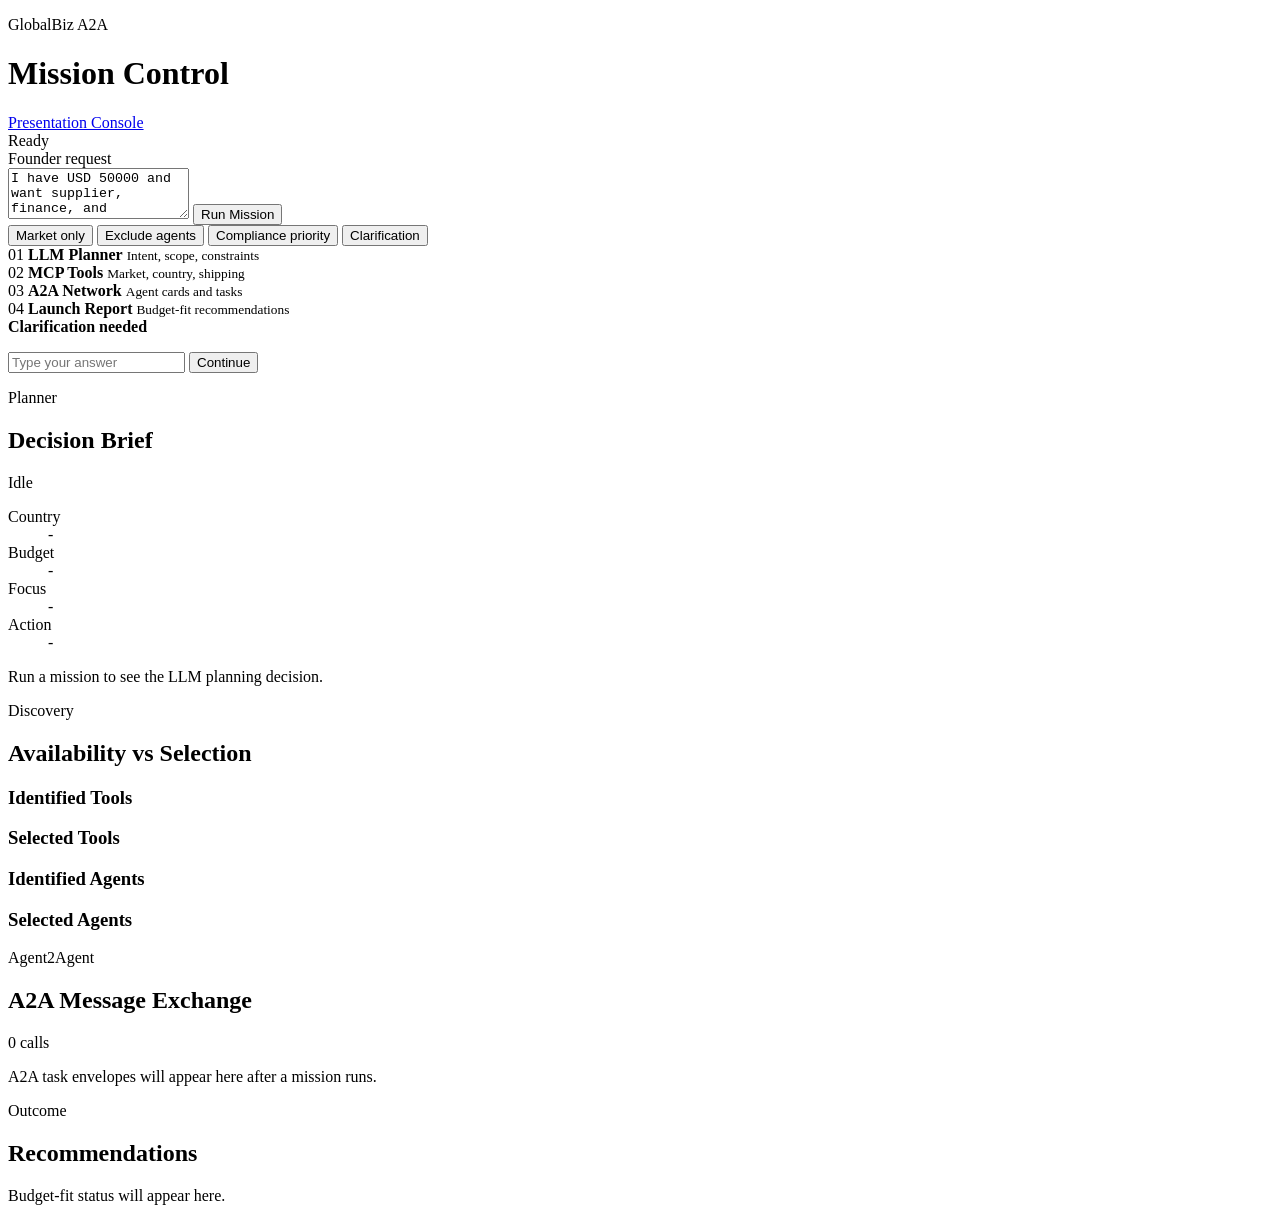
==== business-advisor/static/index.html @ 6810486f "Added a terminal output page" ====
<!doctype html>
<html lang="en">
  <head>
    <meta charset="UTF-8" />
    <meta name="viewport" content="width=device-width, initial-scale=1.0" />
    <title>GlobalBiz Mission Control</title>
    <link rel="stylesheet" href="/static/styles.css" />
  </head>
  <body>
    <main class="shell">
      <header class="topbar">
        <div>
          <p class="eyebrow">GlobalBiz A2A</p>
          <h1>Mission Control</h1>
        </div>
        <div class="top-actions">
          <a class="console-link" href="/static/console.html">Presentation Console</a>
          <div class="system-state" id="systemState">
            <span class="state-light"></span>
            Ready
          </div>
        </div>
      </header>

      <section class="command-center">
        <form id="queryForm" class="query-form">
          <label for="queryInput">Founder request</label>
          <div class="query-row">
            <textarea id="queryInput" rows="3">I have USD 50000 and want supplier, finance, and compliance analysis for starting a business in UAE</textarea>
            <button type="submit" id="runButton">Run Mission</button>
          </div>
        </form>
        <div class="quick-prompts" aria-label="Example prompts">
          <button type="button" data-query="I have USD 50000 and only want market research for starting a business in USA">Market only</button>
          <button type="button" data-query="I want to do a business in UAE and skip compliance and logistics. I have USD 10000">Exclude agents</button>
          <button type="button" data-query="a business in UK, budget 10000, compliance to be the top priority">Compliance priority</button>
          <button type="button" data-query="I want to start a business">Clarification</button>
        </div>
      </section>

      <section class="mission-map" aria-label="Mission stages">
        <div class="stage active" data-stage="planner">
          <span>01</span>
          <strong>LLM Planner</strong>
          <small>Intent, scope, constraints</small>
        </div>
        <div class="stage" data-stage="tools">
          <span>02</span>
          <strong>MCP Tools</strong>
          <small>Market, country, shipping</small>
        </div>
        <div class="stage" data-stage="a2a">
          <span>03</span>
          <strong>A2A Network</strong>
          <small>Agent cards and tasks</small>
        </div>
        <div class="stage" data-stage="report">
          <span>04</span>
          <strong>Launch Report</strong>
          <small>Budget-fit recommendations</small>
        </div>
      </section>

      <section id="clarificationPanel" class="notice hidden">
        <strong>Clarification needed</strong>
        <p id="clarificationQuestion"></p>
        <form id="clarificationForm" class="clarification-form">
          <input id="clarificationInput" type="text" placeholder="Type your answer" />
          <button type="submit">Continue</button>
        </form>
      </section>

      <section id="messagePanel" class="notice hidden"></section>

      <section class="dashboard">
        <section class="panel planner-panel">
          <div class="panel-title">
            <div>
              <p class="eyebrow">Planner</p>
              <h2>Decision Brief</h2>
            </div>
            <span id="plannerBadge" class="badge">Idle</span>
          </div>
          <dl class="brief-grid">
            <div><dt>Country</dt><dd id="countryValue">-</dd></div>
            <div><dt>Budget</dt><dd id="budgetValue">-</dd></div>
            <div><dt>Focus</dt><dd id="focusValue">-</dd></div>
            <div><dt>Action</dt><dd id="actionValue">-</dd></div>
          </dl>
          <p id="plannerNotes" class="notes">Run a mission to see the LLM planning decision.</p>
        </section>

        <section class="panel selection-panel">
          <div class="panel-title">
            <div>
              <p class="eyebrow">Discovery</p>
              <h2>Availability vs Selection</h2>
            </div>
          </div>
          <div class="selection-grid">
            <div>
              <h3>Identified Tools</h3>
              <div id="identifiedTools" class="chip-list"></div>
            </div>
            <div>
              <h3>Selected Tools</h3>
              <div id="selectedTools" class="chip-list selected"></div>
            </div>
            <div>
              <h3>Identified Agents</h3>
              <div id="identifiedAgents" class="chip-list"></div>
            </div>
            <div>
              <h3>Selected Agents</h3>
              <div id="selectedAgents" class="chip-list selected"></div>
            </div>
          </div>
        </section>

        <section class="panel a2a-panel">
          <div class="panel-title">
            <div>
              <p class="eyebrow">Agent2Agent</p>
              <h2>A2A Message Exchange</h2>
            </div>
            <span id="a2aCount" class="badge">0 calls</span>
          </div>
          <div id="a2aTimeline" class="a2a-timeline">
            <p class="empty">A2A task envelopes will appear here after a mission runs.</p>
          </div>
        </section>

        <section class="panel recommendations-panel">
          <div class="panel-title">
            <div>
              <p class="eyebrow">Outcome</p>
              <h2>Recommendations</h2>
            </div>
          </div>
          <p id="budgetSummary" class="notes">Budget-fit status will appear here.</p>
          <div id="recommendations" class="recommendations"></div>
        </section>
      </section>
    </main>

    <script src="/static/app.js"></script>
  </body>
</html>
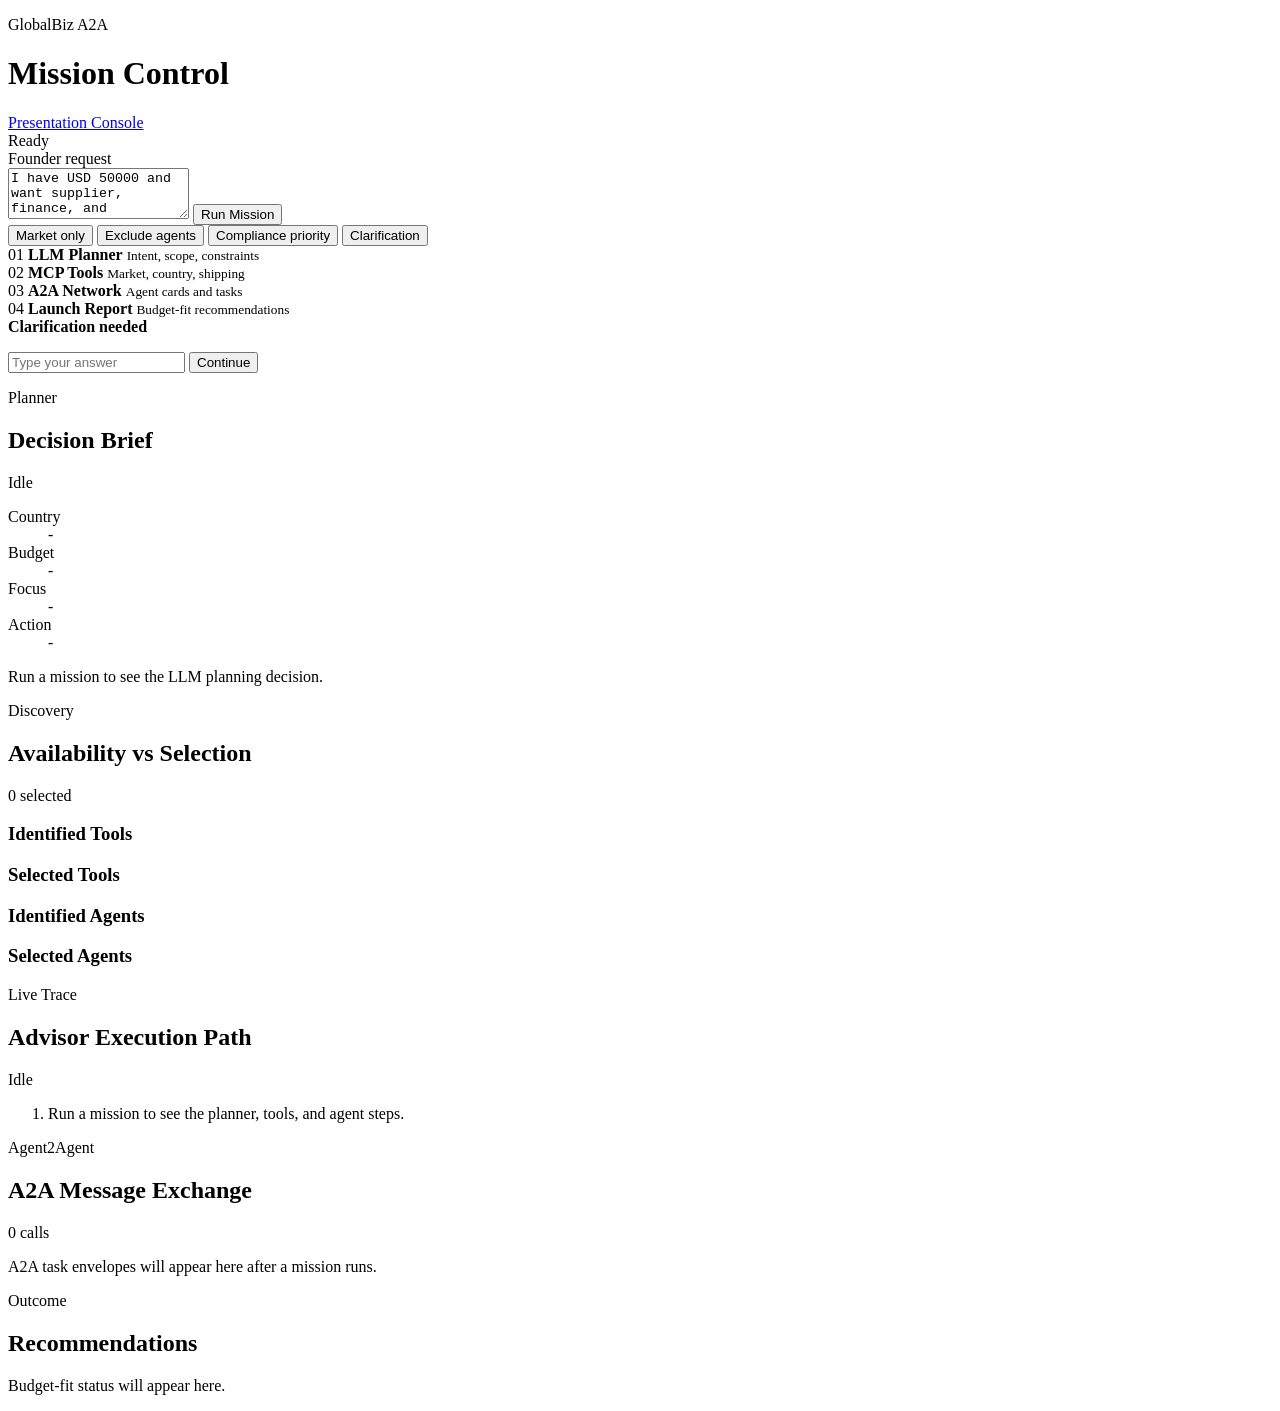
==== commit e6dde43a: "Improve Mission Control execution trace UI" ====
--- a/business-advisor/static/index.html
+++ b/business-advisor/static/index.html
@@ -96,6 +96,7 @@
               <p class="eyebrow">Discovery</p>
               <h2>Availability vs Selection</h2>
             </div>
+            <span id="selectionBadge" class="badge">0 selected</span>
           </div>
           <div class="selection-grid">
             <div>
@@ -115,6 +116,19 @@
               <div id="selectedAgents" class="chip-list selected"></div>
             </div>
           </div>
+        </section>
+
+        <section class="panel trace-panel">
+          <div class="panel-title">
+            <div>
+              <p class="eyebrow">Live Trace</p>
+              <h2>Advisor Execution Path</h2>
+            </div>
+            <span id="traceBadge" class="badge">Idle</span>
+          </div>
+          <ol id="traceList" class="trace-list">
+            <li>Run a mission to see the planner, tools, and agent steps.</li>
+          </ol>
         </section>
 
         <section class="panel a2a-panel">
